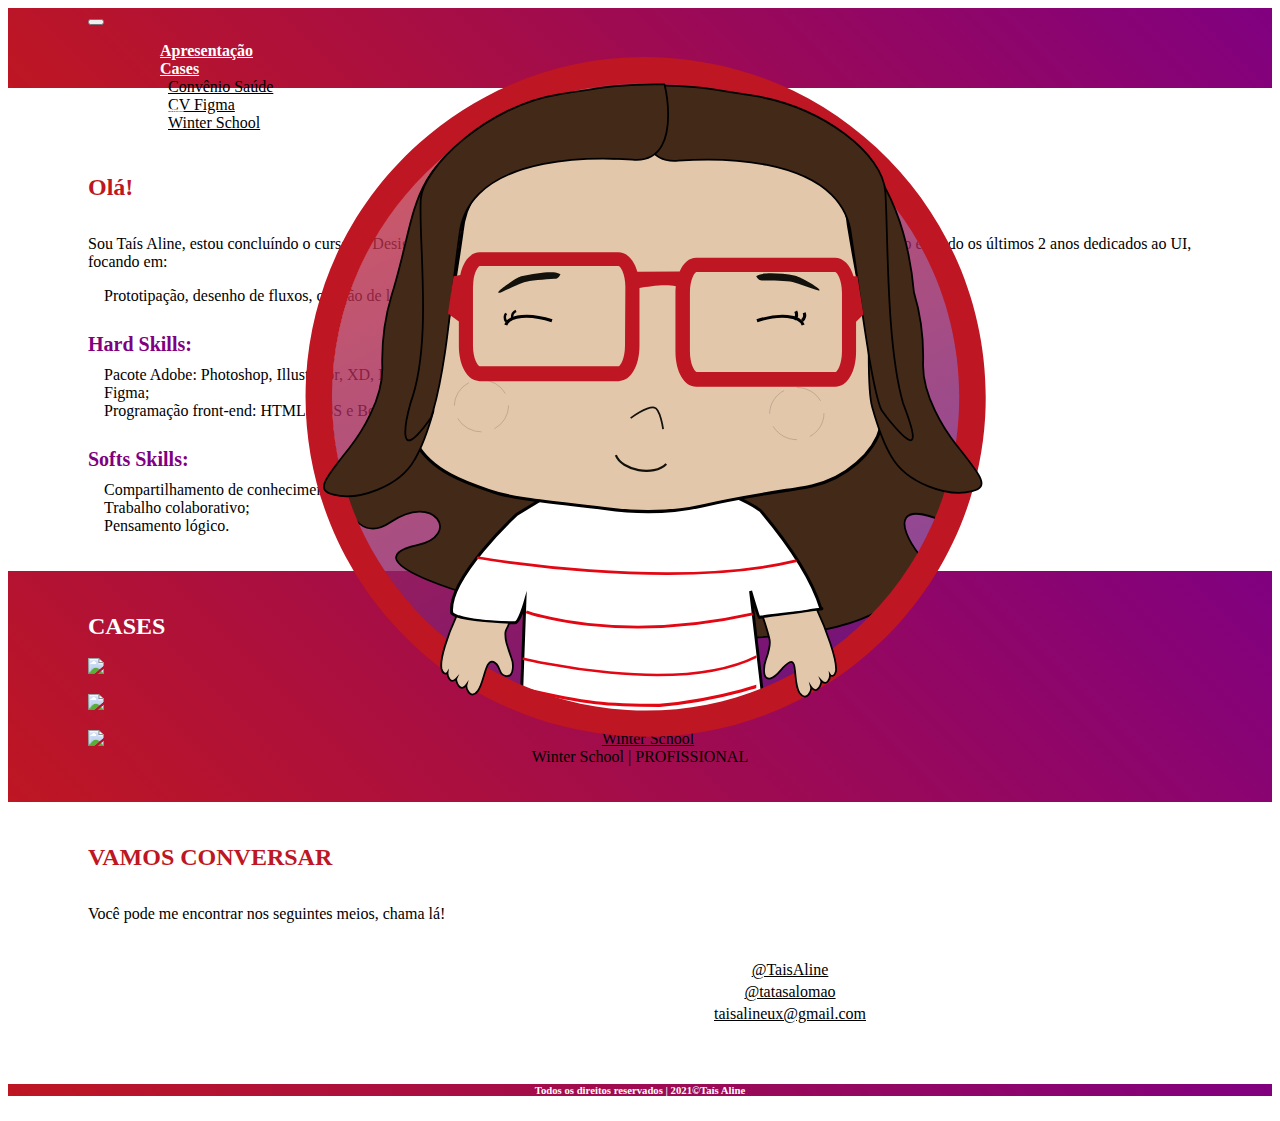
==== index.html @ d73e73e1 "210128" ====
<!DOCTYPE html>
<html lang="pt-br">

<head>
	<!-- Global site tag (gtag.js) - Google Analytics -->
	<script async src="https://www.googletagmanager.com/gtag/js?id=G-0YCGHEWXW4"></script>
	<script>
		window.dataLayer = window.dataLayer || [];
		function gtag() { dataLayer.push(arguments); }
		gtag('js', new Date());

		gtag('config', 'G-0YCGHEWXW4');
	</script>
	<!-- Meta tags Obrigatórias -->
	<meta charset="utf-8">
	<meta name="viewport" content="width=device-width, initial-scale=1, shrink-to-fit=no">
	<meta property="og:image" content="https://tatasalomao.github.io/portfolio/img/tata.jpg">
	<meta property="og:title" content="Portfólio Taís Aline">
	<meta property="og:owners" content="Taís Aline Baptista Salomão">
	<meta property="og:site_name" content="Github">
	<!-- Bootstrap CSS -->
	<link rel="stylesheet" href="https://stackpath.bootstrapcdn.com/bootstrap/4.1.3/css/bootstrap.min.css" integrity="sha384-MCw98/SFnGE8fJT3GXwEOngsV7Zt27NXFoaoApmYm81iuXoPkFOJwJ8ERdknLPMO" crossorigin="anonymous">
	<title>Portfólio Taís Aline</title>
	<link rel="stylesheet" type="text/css" href="style.css">
	<link rel="icon" href="img\tata.svg">
</head>

<body>
	<header>
		<nav class="navbar navbar-expand-lg navbar-light bg-light">
			<button class="navbar-toggler" type="button" data-toggle="collapse" data-target="#navbarTogglerDemo01" aria-controls="navbarTogglerDemo01" aria-expanded="false" aria-label="Toggle navigation">
				<span class="navbar-toggler-icon"></span>
			</button>
			<!-- menu-->
			<div class="collapse navbar-collapse" id="navbarTogglerDemo01">
				<ul class="navbar-nav mr-auto mt-2 mt-lg-0">
					<li class="nav-item"><a class="nav-link" href="#sobremim">Apresentação</a></li>
					<li class="nav-item dropdown"><a class="nav-link dropdown-toggle" href="http://example.com" id="navbarDropdownMenuLink" data-toggle="dropdown" aria-haspopup="true" aria-expanded="false">Cases</a>
						<ul class="dropdown-menu" aria-labelledby="navbarDropdownMenuLink">
							<li><a class="dropdown-item" href="convenio.html">Convênio Saúde</a></li>
							<li><a class="dropdown-item" href="figmacv.html">CV Figma</a></li>
							<li><a class="dropdown-item" href="ws.html">Winter School</a></li>
						</ul>
					</li>
					<li class="nav-item"><a class="nav-link" href="#contato">Contato</a></li>
				</ul>
				<ul class="navbar-nav mt-2 mt-lg-0">
					<img src="img\logo_protfa.svg" class="img-fluid" alt=" Responsive image" width="80%" />
				</ul>
			</div>
		</nav>
	</header>

	<section id='painel'>
		<!-- Olá-->
		     <div class="container">
			<h1> Portfólio Taís Aline Baptista Salomão</h1>
			      <div class="row justify-content-md-center">
				<div class="col-md-4" align="center"><img src="img\tata.svg" class="img-tata" alt="Responsive image" width="80%" /></div>
				<div class="col-md-8"><br>
					<h2 id="sobremim">Olá!</h2></br>
					<p>Sou Taís Aline, estou concluíndo o curso de Design Visual (jun.21) na UFRGS, tenho 8 anos de experiência com Design Gráfico e sendo os últimos 2 anos dedicados ao UI, focando em:</p>
					<li>Prototipação, desenho de fluxos, criação de layouts e apresentação ao cliente.</li>
					<br>
					<h4>Hard Skills:</h4>
					<li>Pacote Adobe: Photoshop, Illustrator, XD, InDesign;</li>
					<li>Figma;</li>
					<li>Programação front-end: HTML, CSS e Bootstrap.</li></br>
					<h4>Softs Skills:</h4>
					<li>Compartilhamento de conhecimento;</li>
					<li>Trabalho colaborativo;</li>
					<li>Pensamento lógico.</li>
				</div>
			</div></br></br>
		</div>
		<!-- Portfólio-->
		<div class="container-red">
			<br>
			<div class="container">
				<h2 id="cases">CASES</h2></br>
				<div class="row justify-content-md-center">
					<div class="col-md-4" align="center">
						<div class="casesimg"><a href="convenio.html" /><img src="img\adobeXD.png" alt="Adobe XD" height=auto></a></div>
						<a>Convênio Saúde | PROFISSIONAL</a>
					</div>

					<div class="col-md-4" align="center">
						<div class="casesimg"><a href="figmacv.html" /><img src="img\figmaCV.png" alt="Figma" height=auto></a></div>
						<a>CV Figma | PESSOAL </a>
					</div>

					<div class="col-md-4" align="center">
						<div class="casesimg"><a href="ws.html"><img src="img\WinterSchool.png" alt="Winter School" height=auto></a></div>
						<a>Winter School | PROFISSIONAL</a>
					</div>
				</div></br></br>
			</div>
		</div>
		<!-- Contato-->
		<div class="container"><br>
			<h2 id="contato">VAMOS CONVERSAR</h2><br>
			<p> Você pode me encontrar nos seguintes meios, chama lá!</p>
			<br>
			<div class="row justify-content-md-center">
				<div class="col-md-4" align="center">
					<a href="https://t.me/taisaline" class="font-weight-bold" target="_blank"><embed type="image/svg+xml" src="img\telegram.svg" height="18px" width="auto" />@TaisAline</a>
				</div>
				<div class="col-md-4" align="center">
					<a href="https://www.linkedin.com/in/tata-salomao" class="font-weight-bold" target="_blank"><embed type="image/svg+xml" src="img\linkedin.svg" height="18px" width="auto" />@tatasalomao</a>
				</div>
				<div class="col-md-4" align="center">
					<a href="mailto:taisalineux@gmail.com?subject=Vamos%20conversar" class="font-weight-bold"><embed type="image/svg+xml" src="img\email.svg" height="18px" width="auto" />taisalineux@gmail.com</a>
				</div>
			</div><br>
		</div>
		<br>
	</section>

	<footer>
		<div class="container-red" align="center">
			<h6>Todos os direitos reservados | 2021©Taís Aline</h6>
		</div>
	</footer>

	<!-- JavaScript (Opcional) -->
	<!-- jQuery primeiro, depois Popper.js, depois Bootstrap JS -->
	<script src="https://code.jquery.com/jquery-3.3.1.slim.min.js" integrity="sha384-q8i/X+965DzO0rT7abK41JStQIAqVgRVzpbzo5smXKp4YfRvH+8abtTE1Pi6jizo" crossorigin="anonymous"></script>
	<script src="https://cdnjs.cloudflare.com/ajax/libs/popper.js/1.14.3/umd/popper.min.js" integrity="sha384-ZMP7rVo3mIykV+2+9J3UJ46jBk0WLaUAdn689aCwoqbBJiSnjAK/l8WvCWPIPm49" crossorigin="anonymous"></script>
	<script src="https://stackpath.bootstrapcdn.com/bootstrap/4.1.3/js/bootstrap.min.js" integrity="sha384-ChfqqxuZUCnJSK3+MXmPNIyE6ZbWh2IMqE241rYiqJxyMiZ6OW/JmZQ5stwEULTy" crossorigin="anonymous"></script>
	<script type="text/javascript" src="https://platform.linkedin.com/badges/js/profile.js" async defer></script>
</body>

</html>
---- style.css ----
p {
  padding: 0;
}

a {
  color: #000000;
  font-weight: 300;
}

a:hover {
  color: #be1622;
  font-weight: 400;
}

body {
  font-family: montserrat;
}
.h1,
h1 {
  color: #ffffff;
  font-size: 0.1em;
}

h2 {
  color: #be1622;
  margin: 30px 0px 0px;
}

h2#cases {
  color: #ffffff;
}

ul {
  padding-left: 0px;
  margin-left: 0px;
}

li {
  list-style: none;
  margin-left: 1em;
}

.h4,
h4 {
  font-size: 1.25em;
  margin: 0.5em 0em;
  color: purple;
}

/* imagens*/

div img {
  display: block;
}

.img-tata {
  width: 80%;
  height: 80%;
  position: absolute;
  bottom: 0;
  right: 0;
  left: 0;
  top: 0;
  padding: 2.5em 0em;
  display: block;
  margin-left: auto;
  margin-right: auto;
}

.img-fluid {
  display: flex;
  max-width: 100%;
  padding: 2.5rem 0rem;
}

.caseimg {
  padding: 0em 0em;
}

.loguinhos {
  min-width: 400px;
  float: left;
  width: "300";
  height: "200";
}

/* novo menu */

.bg-light {
  background-image: linear-gradient(45deg, #be1622, purple);
  font-weight: 400;
  height: 5em;
}

.navbar-light .navbar-nav .nav-link:focus,
.navbar-light .navbar-nav .nav-link:hover {
  color: #ff6f6f;
} /* cor hover texto menu*/

.navbar-light .navbar-nav .nav-link {
  color: #ffffff;
  font-weight: 700;
} /* cor texto menu*/

.dropdown-menu {
  border: none;
}
ul.navbar-nav {
  padding-left: 3em;
}

/* background-color: red*/

.container-red {
  background-image: linear-gradient(45deg, #be1622, purple);
  color: #ffffff;
}

.container {
  padding-left: 10em;
}

@media screen and (min-width: 360px) {
  .navbar-light .navbar-nav .nav-link {
    padding: 0em 0.5em;
  }

  .navbar,
  .container {
    padding: 0em 5em;
  }

  h2 {
    color: #be1622;
    margin: 1em 0em 0em;
  }
}

/* tio´s tips 

embed[type="image/svg+xml"] {
    vertical-align: middle;
    top: -1px;
    position: relative;
    margin: 10px 0;
    margin-right: 8px;
}*/
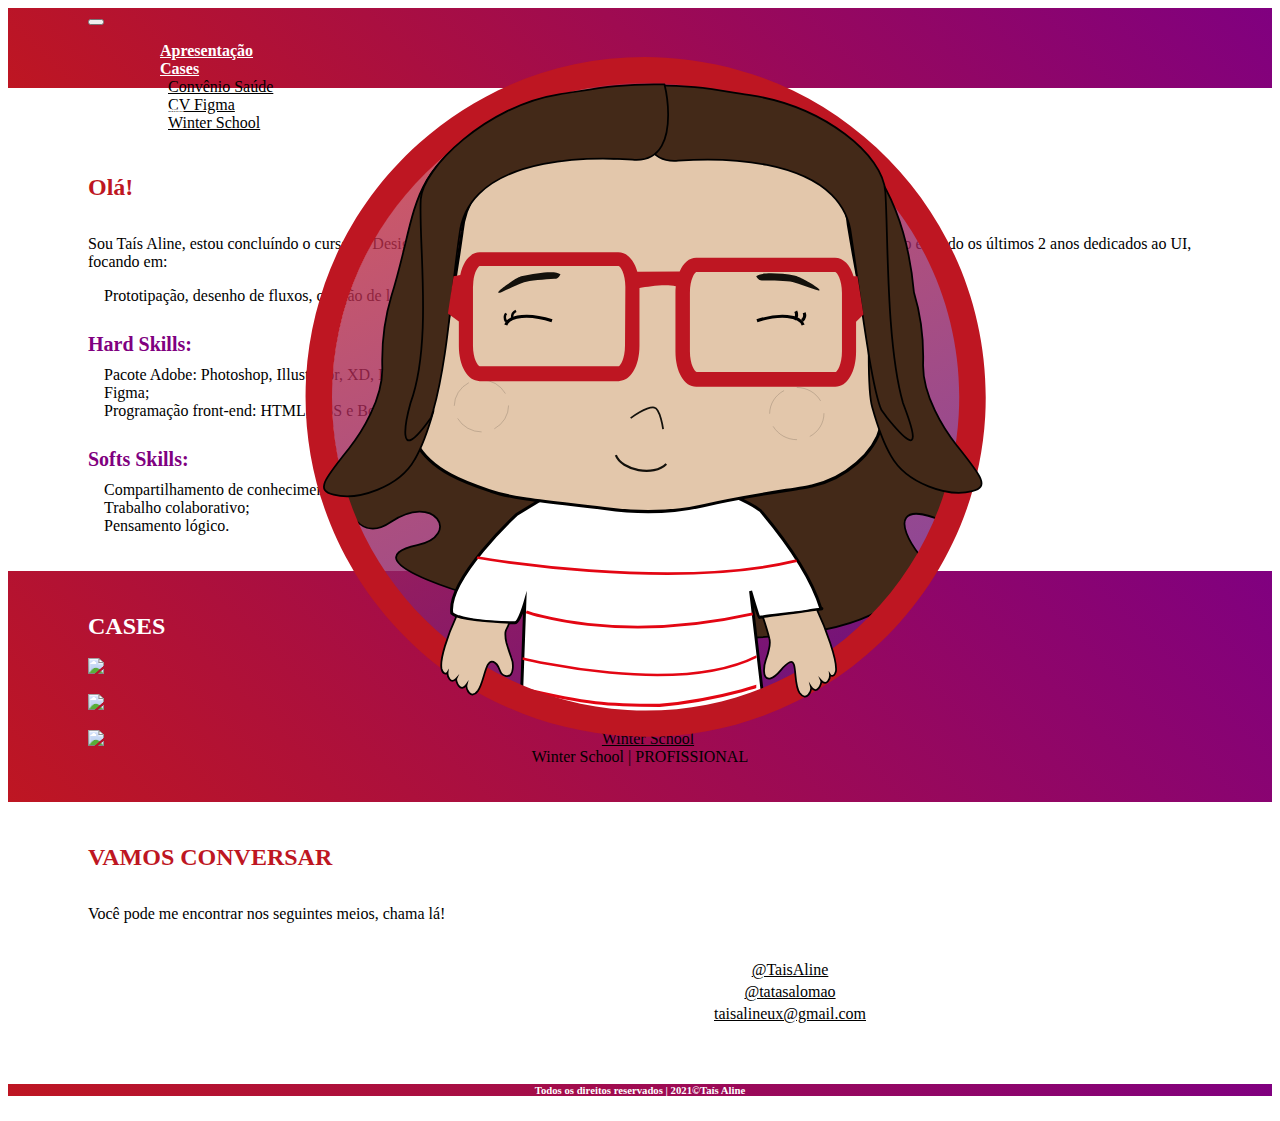
==== commit af8f2840: "11" ====
--- a/index.html
+++ b/index.html
@@ -14,8 +14,9 @@
 	<!-- Meta tags Obrigatórias -->
 	<meta charset="utf-8">
 	<meta name="viewport" content="width=device-width, initial-scale=1, shrink-to-fit=no">
-	<meta property="og:image" content="https://tatasalomao.github.io/portfolio/img/tata.jpg">
+	<meta property="og:image" content="https://tatasalomao.github.io/portfolio/img/tata.png">
 	<meta property="og:title" content="Portfólio Taís Aline">
+	<meta property="og:image:user_generated" content="true">
 	<meta property="og:owners" content="Taís Aline Baptista Salomão">
 	<meta property="og:site_name" content="Github">
 	<!-- Bootstrap CSS -->
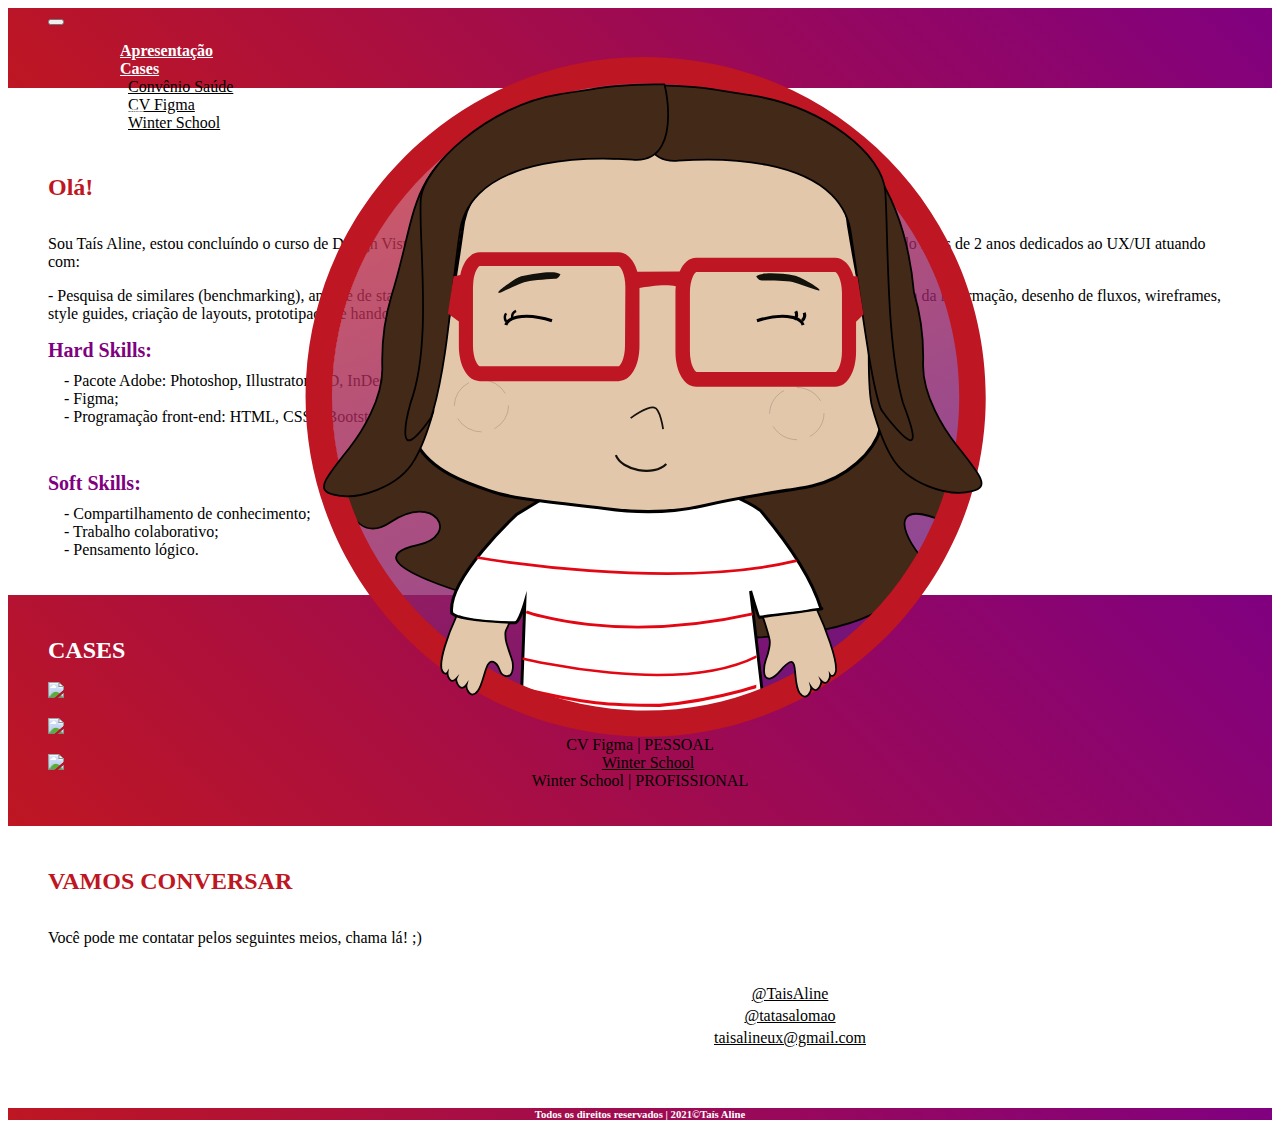
==== commit 28774457: "carolzinha" ====
--- a/index.html
+++ b/index.html
@@ -15,12 +15,17 @@
 	<meta charset="utf-8">
 	<meta name="viewport" content="width=device-width, initial-scale=1, shrink-to-fit=no">
 	<meta property="og:image" content="https://tatasalomao.github.io/portfolio/img/tata.png">
+	<meta property="og:image:user_generated" content="true">
+	<meta property="og:image:height" content="250">
+	<meta name="twitter:image" content="https://tatasalomao.github.io/portfolio/img/tata.png">
+	<meta property="og:image:width" content="300">
 	<meta property="og:title" content="Portfólio Taís Aline">
-	<meta property="og:image:user_generated" content="true">
 	<meta property="og:owners" content="Taís Aline Baptista Salomão">
 	<meta property="og:site_name" content="Github">
+
 	<!-- Bootstrap CSS -->
 	<link rel="stylesheet" href="https://stackpath.bootstrapcdn.com/bootstrap/4.1.3/css/bootstrap.min.css" integrity="sha384-MCw98/SFnGE8fJT3GXwEOngsV7Zt27NXFoaoApmYm81iuXoPkFOJwJ8ERdknLPMO" crossorigin="anonymous">
+
 	<title>Portfólio Taís Aline</title>
 	<link rel="stylesheet" type="text/css" href="style.css">
 	<link rel="icon" href="img\tata.svg">
@@ -60,17 +65,18 @@
 				<div class="col-md-4" align="center"><img src="img\tata.svg" class="img-tata" alt="Responsive image" width="80%" /></div>
 				<div class="col-md-8"><br>
 					<h2 id="sobremim">Olá!</h2></br>
-					<p>Sou Taís Aline, estou concluíndo o curso de Design Visual (jun.21) na UFRGS, tenho 8 anos de experiência com Design Gráfico e sendo os últimos 2 anos dedicados ao UI, focando em:</p>
-					<li>Prototipação, desenho de fluxos, criação de layouts e apresentação ao cliente.</li>
+					<p>Sou Taís Aline, estou concluíndo o curso de Design Visual (jun.21) na UFRGS, tenho 8 anos de experiência com Design Gráfico, sendo mais de 2 anos dedicados ao UX/UI atuando com:
+					<p>- Pesquisa de similares (benchmarking), análise de stakeholders, Google Analytics, análise de usabilidade, mapa da empatia, arquitetura da informação, desenho de fluxos, wireframes, style guides, criação de layouts, prototipação e handoff e apresentação ao cliente.</p>
+
+					<h4>Hard Skills:</h4>
+					<li>- Pacote Adobe: Photoshop, Illustrator, XD, InDesign;</li>
+					<li>- Figma;</li>
+					<li>- Programação front-end: HTML, CSS e Bootstrap.</li></br>
 					<br>
-					<h4>Hard Skills:</h4>
-					<li>Pacote Adobe: Photoshop, Illustrator, XD, InDesign;</li>
-					<li>Figma;</li>
-					<li>Programação front-end: HTML, CSS e Bootstrap.</li></br>
-					<h4>Softs Skills:</h4>
-					<li>Compartilhamento de conhecimento;</li>
-					<li>Trabalho colaborativo;</li>
-					<li>Pensamento lógico.</li>
+					<h4>Soft Skills:</h4>
+					<li>- Compartilhamento de conhecimento;</li>
+					<li>- Trabalho colaborativo;</li>
+					<li>- Pensamento lógico.</li>
 				</div>
 			</div></br></br>
 		</div>
@@ -100,7 +106,7 @@
 		<!-- Contato-->
 		<div class="container"><br>
 			<h2 id="contato">VAMOS CONVERSAR</h2><br>
-			<p> Você pode me encontrar nos seguintes meios, chama lá!</p>
+			<p> Você pode me contatar pelos seguintes meios, chama lá! ;)</p>
 			<br>
 			<div class="row justify-content-md-center">
 				<div class="col-md-4" align="center">
--- a/style.css
+++ b/style.css
@@ -13,7 +13,7 @@
 }
 
 body {
-  font-family: montserrat;
+  font-family: montserrat, open sans;
 }
 .h1,
 h1 {
@@ -123,18 +123,23 @@
 @media screen and (min-width: 360px) {
   .navbar-light .navbar-nav .nav-link {
     padding: 0em 0.5em;
-  }
+  }}
 
   .navbar,
   .container {
     padding: 0em 5em;
   }
+  @media screen and (min-width: 360px) {
+  .navbar, .container {
+    padding: 0em 2.5em;
+  }}
 
   h2 {
     color: #be1622;
     margin: 1em 0em 0em;
   }
 }
+
 
 /* tio´s tips 
 
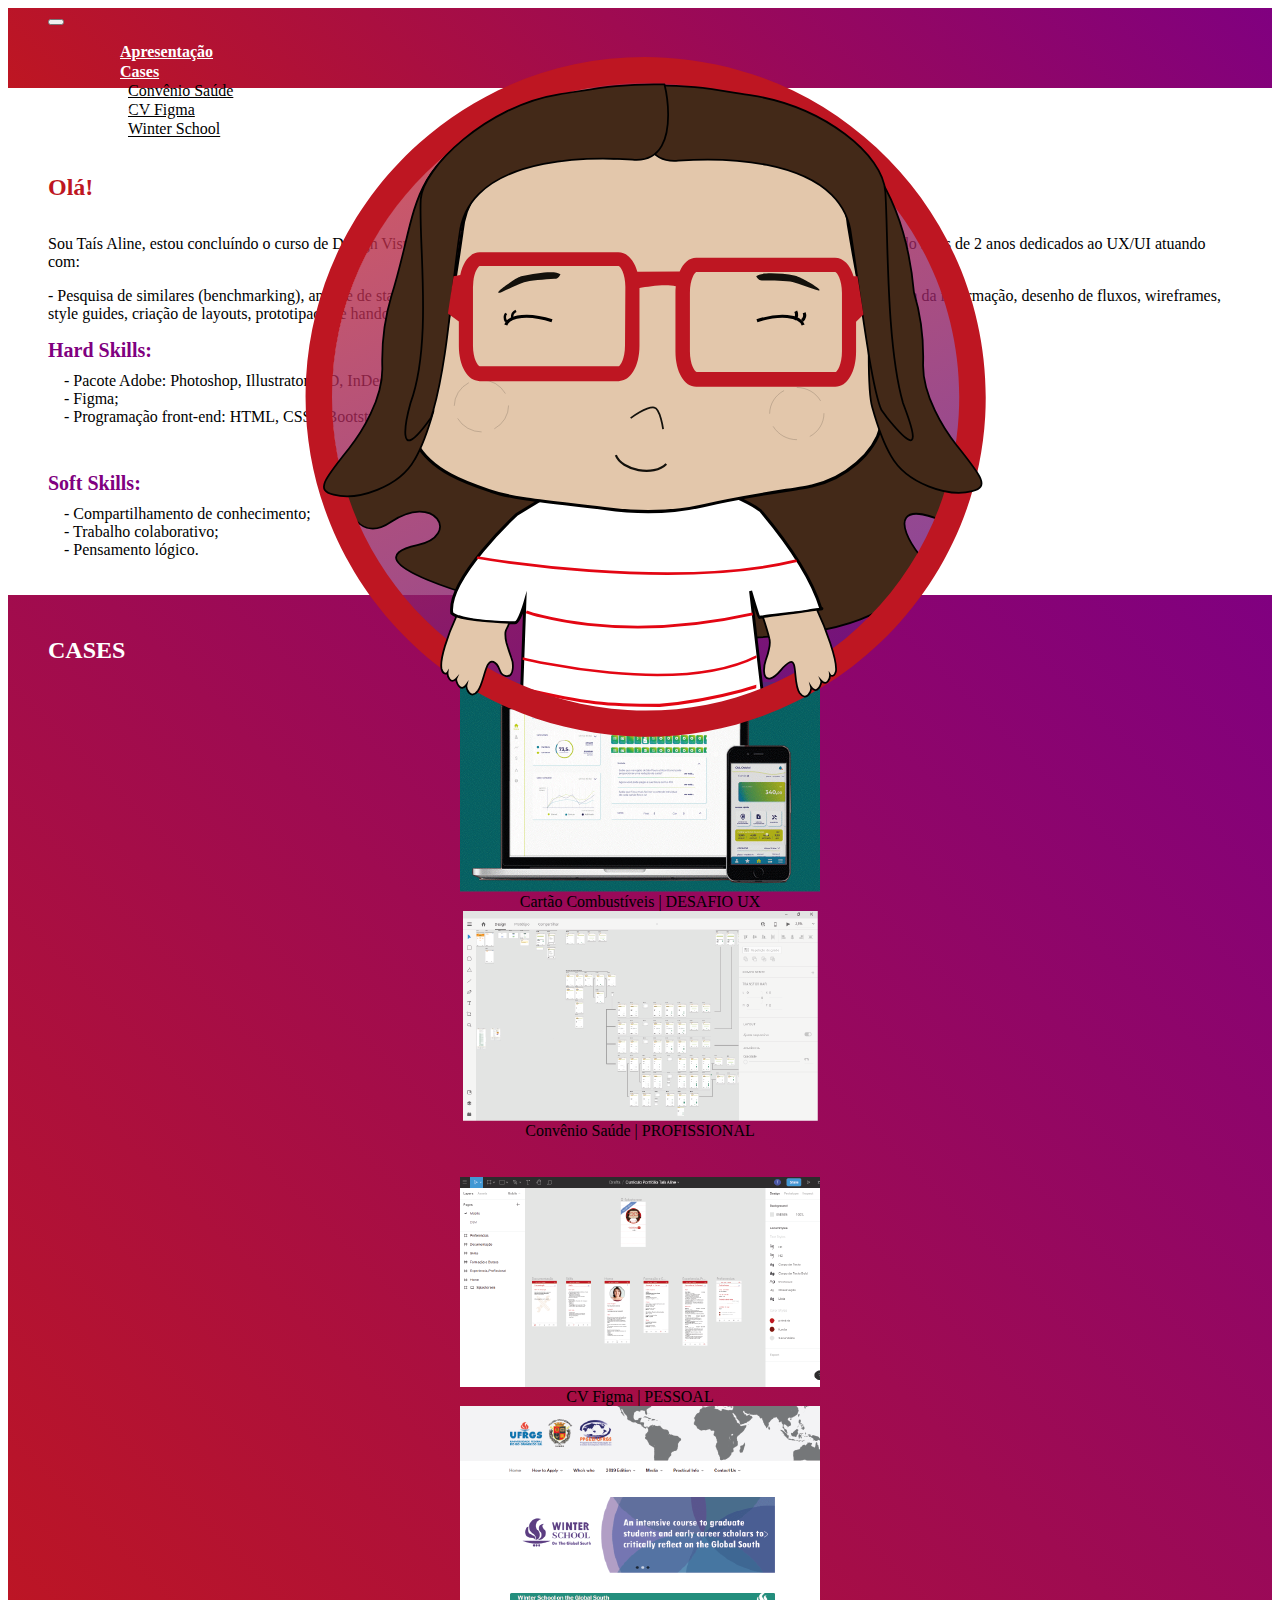
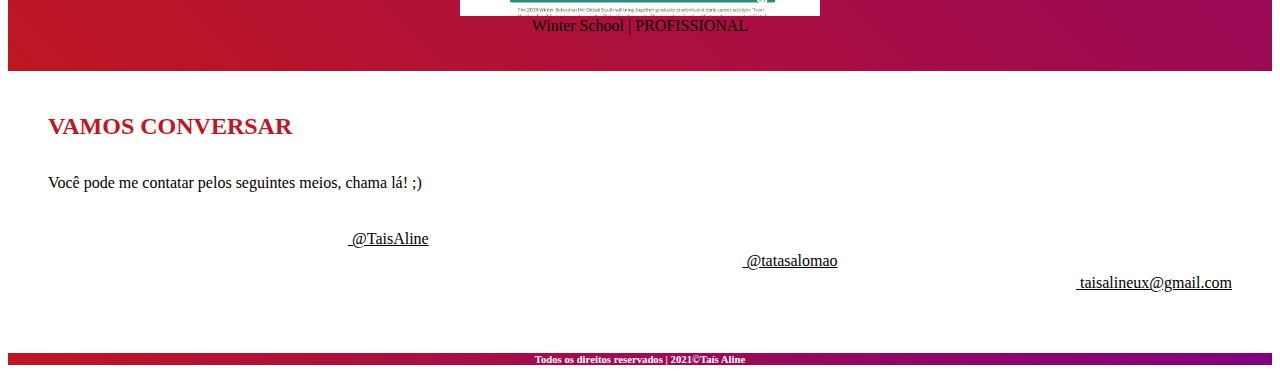
==== commit 52347943: "log" ====
--- a/index.html
+++ b/index.html
@@ -85,20 +85,29 @@
 			<br>
 			<div class="container">
 				<h2 id="cases">CASES</h2></br>
-				<div class="row justify-content-md-center">
-					<div class="col-md-4" align="center">
-						<div class="casesimg"><a href="convenio.html" /><img src="img\adobeXD.png" alt="Adobe XD" height=auto></a></div>
-						<a>Convênio Saúde | PROFISSIONAL</a>
+				<div class="container">
+					<div class="row justify-content-md-center">
+						<div class="col-md-6" align="center">
+							<div class="casesimg"><a href="https://xd.adobe.com/view/db568613-85b9-4c7d-b766-7bc77bd21856-8e05/?fullscreen"><img src="img\desafioux.png" alt="Desafio UX" height=auto></a></div>
+							<a align="center"> Cartão Combustíveis | DESAFIO UX</a>
+						</div>
+
+						<div class="col-md-6" align="center">
+							<div class="casesimg"><a href="convenio.html" /><img src="img\adobeXD.png" alt="Adobe XD" height=auto></a></div>
+							<a>Convênio Saúde | PROFISSIONAL</a>
+						</div>
 					</div>
-
-					<div class="col-md-4" align="center">
-						<div class="casesimg"><a href="figmacv.html" /><img src="img\figmaCV.png" alt="Figma" height=auto></a></div>
-						<a>CV Figma | PESSOAL </a>
-					</div>
-
-					<div class="col-md-4" align="center">
-						<div class="casesimg"><a href="ws.html"><img src="img\WinterSchool.png" alt="Winter School" height=auto></a></div>
-						<a>Winter School | PROFISSIONAL</a>
+				</div></br></br>
+				<div class="container">
+					<div class="row justify-content-md-center">
+						<div class="col-md-6" align="center">
+							<div class="casesimg"><a href="figmacv.html" /><img src="img\figmaCV.png" alt="Figma" height=auto></a></div>
+							<a>CV Figma | PESSOAL </a>
+						</div>
+						<div class="col-md-6" align="center">
+							<div class="casesimg"><a href="ws.html"><img src="img\WinterSchool.png" alt="Winter School" height=auto></a></div>
+							<a>Winter School | PROFISSIONAL</a>
+						</div>
 					</div>
 				</div></br></br>
 			</div>
@@ -109,14 +118,14 @@
 			<p> Você pode me contatar pelos seguintes meios, chama lá! ;)</p>
 			<br>
 			<div class="row justify-content-md-center">
-				<div class="col-md-4" align="center">
-					<a href="https://t.me/taisaline" class="font-weight-bold" target="_blank"><embed type="image/svg+xml" src="img\telegram.svg" height="18px" width="auto" />@TaisAline</a>
+				<div class="col-md-4" align="left">
+					<a href="https://t.me/taisaline" class="font-weight-bold" target="_blank"><embed type="image/svg+xml" src="img\telegram.svg" height="18px" width="auto" /> @TaisAline</a>
 				</div>
 				<div class="col-md-4" align="center">
-					<a href="https://www.linkedin.com/in/tata-salomao" class="font-weight-bold" target="_blank"><embed type="image/svg+xml" src="img\linkedin.svg" height="18px" width="auto" />@tatasalomao</a>
+					<a href="https://www.linkedin.com/in/tata-salomao" class="font-weight-bold" target="_blank"><embed type="image/svg+xml" src="img\linkedin.svg" height="18px" width="auto" /> @tatasalomao</a>
 				</div>
-				<div class="col-md-4" align="center">
-					<a href="mailto:taisalineux@gmail.com?subject=Vamos%20conversar" class="font-weight-bold"><embed type="image/svg+xml" src="img\email.svg" height="18px" width="auto" />taisalineux@gmail.com</a>
+				<div class="col-md-4" align="right">
+					<a href="mailto:taisalineux@gmail.com?subject=Vamos%20conversar" class="font-weight-bold"><embed type="image/svg+xml" src="img\email.svg" height="18px" width="auto" /> taisalineux@gmail.com</a>
 				</div>
 			</div><br>
 		</div>
--- a/style.css
+++ b/style.css
@@ -5,6 +5,7 @@
 a {
   color: #000000;
   font-weight: 300;
+  vertical-align: middle;
 }
 
 a:hover {
@@ -28,6 +29,7 @@
 
 h2#cases {
   color: #ffffff;
+  font-weight: 600;
 }
 
 ul {
@@ -43,6 +45,7 @@
 .h4,
 h4 {
   font-size: 1.25em;
+  font-weight: 700;
   margin: 0.5em 0em;
   color: purple;
 }
@@ -51,6 +54,10 @@
 
 div img {
   display: block;
+  
+}
+svg {
+  vertical-align: middle;
 }
 
 .img-tata {
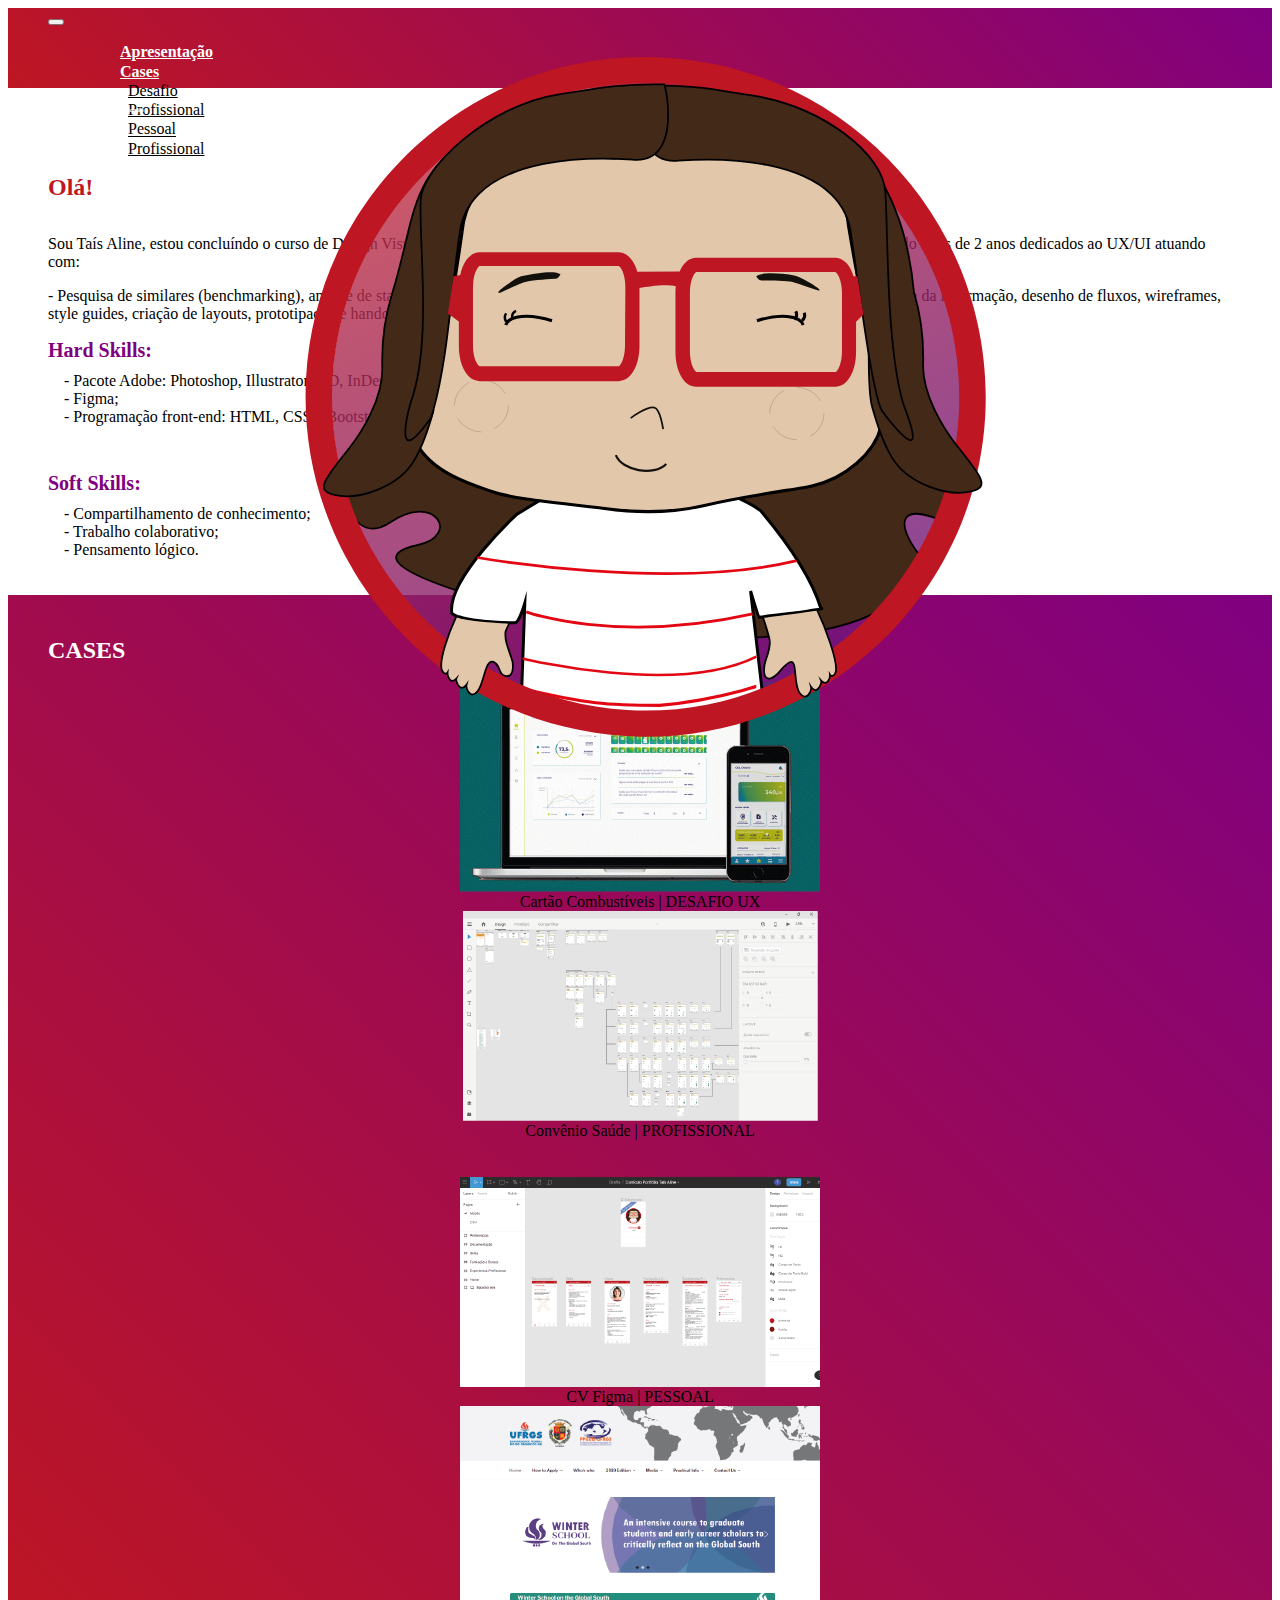
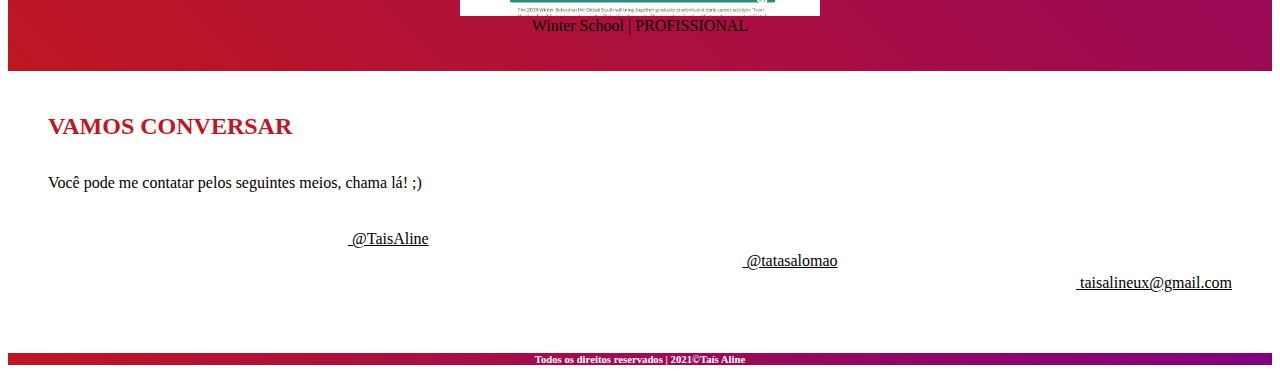
==== commit 235e941b: "cab e favicon" ====
--- a/index.html
+++ b/index.html
@@ -28,7 +28,7 @@
 
 	<title>Portfólio Taís Aline</title>
 	<link rel="stylesheet" type="text/css" href="style.css">
-	<link rel="icon" href="img\tata.svg">
+	<link rel="icon" href="img\tata2.svg">
 </head>
 
 <body>
@@ -43,9 +43,10 @@
 					<li class="nav-item"><a class="nav-link" href="#sobremim">Apresentação</a></li>
 					<li class="nav-item dropdown"><a class="nav-link dropdown-toggle" href="http://example.com" id="navbarDropdownMenuLink" data-toggle="dropdown" aria-haspopup="true" aria-expanded="false">Cases</a>
 						<ul class="dropdown-menu" aria-labelledby="navbarDropdownMenuLink">
-							<li><a class="dropdown-item" href="convenio.html">Convênio Saúde</a></li>
-							<li><a class="dropdown-item" href="figmacv.html">CV Figma</a></li>
-							<li><a class="dropdown-item" href="ws.html">Winter School</a></li>
+							<li><a class="dropdown-item" href="convenio.html">Desafio</a></li>
+							<li><a class="dropdown-item" href="convenio.html">Profissional</a></li>
+							<li><a class="dropdown-item" href="figmacv.html">Pessoal</a></li>
+							<li><a class="dropdown-item" href="ws.html">Profissional</a></li>
 						</ul>
 					</li>
 					<li class="nav-item"><a class="nav-link" href="#contato">Contato</a></li>
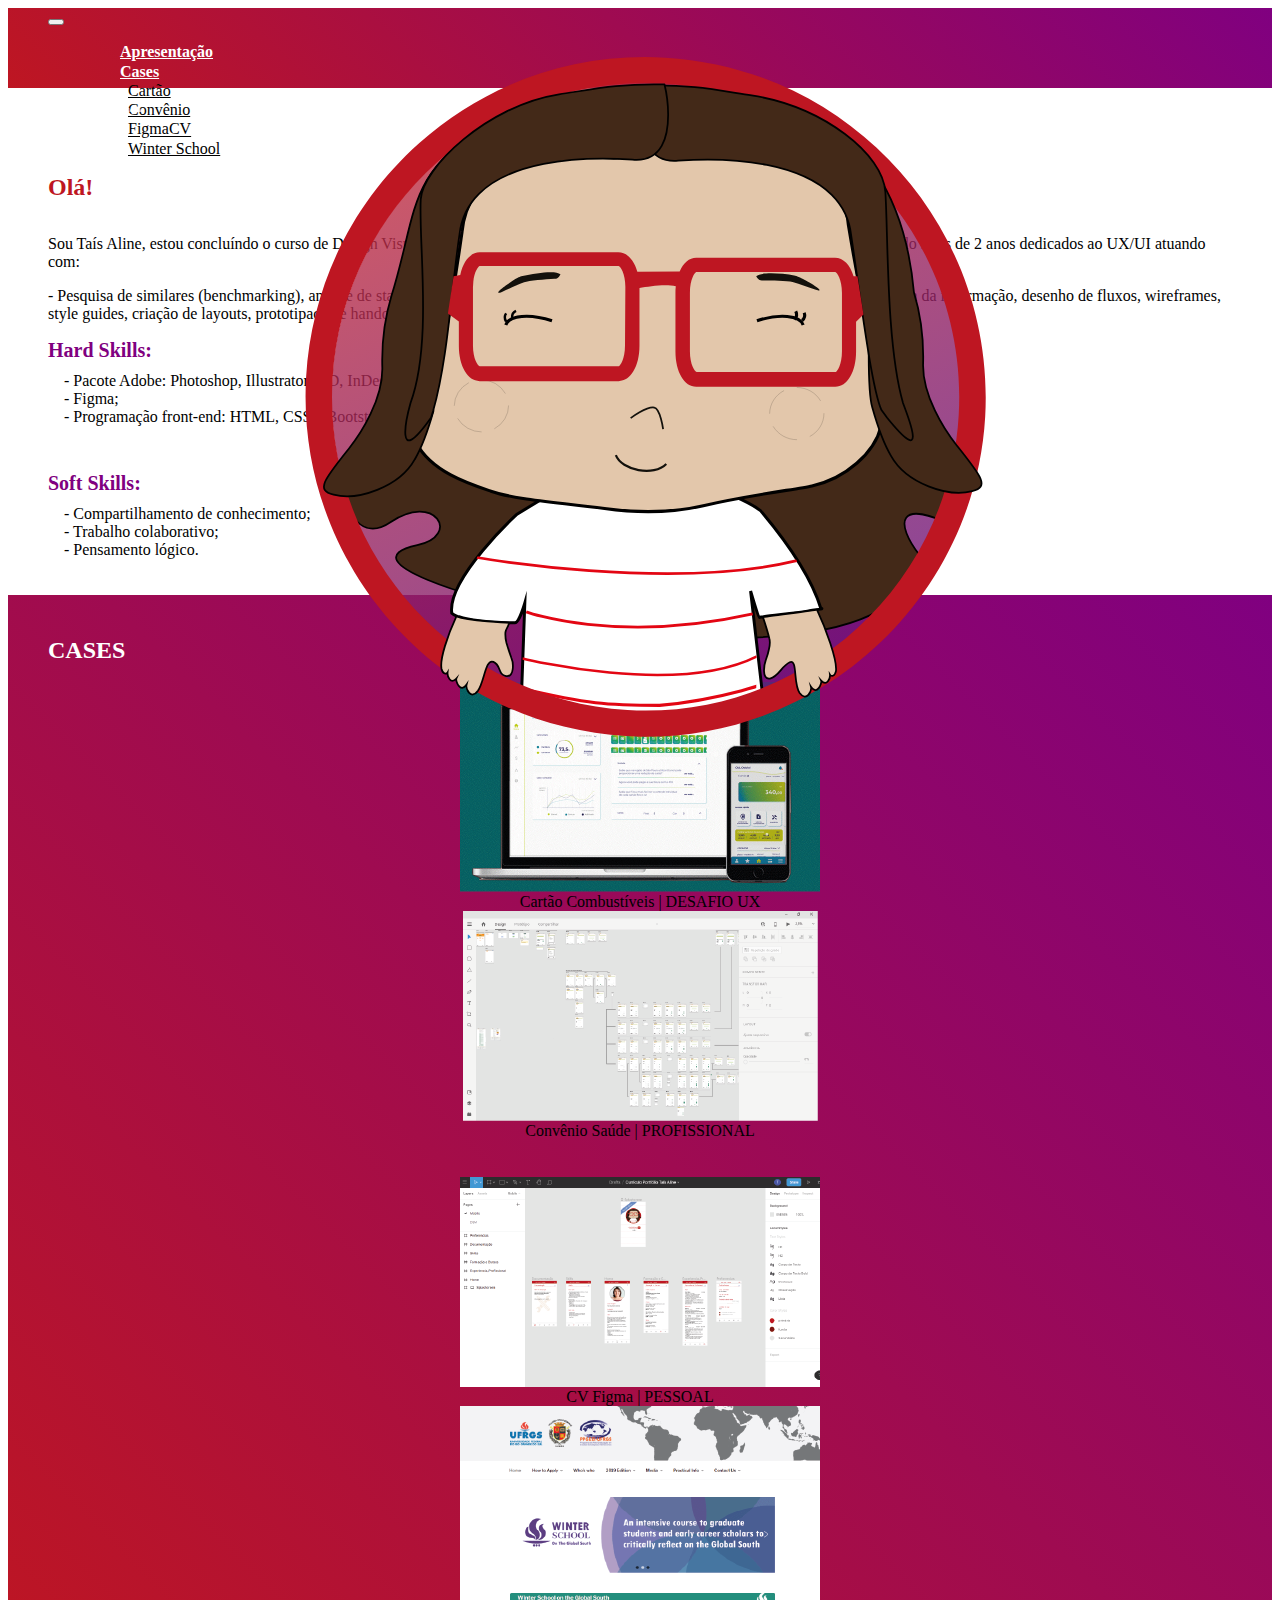
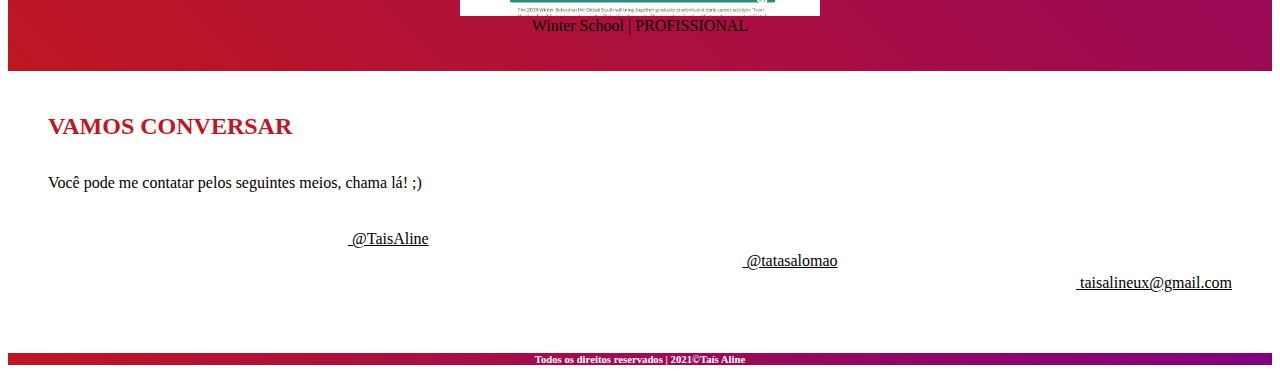
==== commit 3206432d: "menu3" ====
--- a/index.html
+++ b/index.html
@@ -43,10 +43,10 @@
 					<li class="nav-item"><a class="nav-link" href="#sobremim">Apresentação</a></li>
 					<li class="nav-item dropdown"><a class="nav-link dropdown-toggle" href="http://example.com" id="navbarDropdownMenuLink" data-toggle="dropdown" aria-haspopup="true" aria-expanded="false">Cases</a>
 						<ul class="dropdown-menu" aria-labelledby="navbarDropdownMenuLink">
-							<li><a class="dropdown-item" href="convenio.html">Desafio</a></li>
-							<li><a class="dropdown-item" href="convenio.html">Profissional</a></li>
-							<li><a class="dropdown-item" href="figmacv.html">Pessoal</a></li>
-							<li><a class="dropdown-item" href="ws.html">Profissional</a></li>
+							<li><a class="dropdown-item" href="https://xd.adobe.com/view/db568613-85b9-4c7d-b766-7bc77bd21856-8e05/?fullscreen">Cartão</a></li>
+							<li><a class="dropdown-item" href="convenio.html">Convênio</a></li>
+							<li><a class="dropdown-item" href="figmacv.html">FigmaCV</a></li>
+							<li><a class="dropdown-item" href="ws.html">Winter School</a></li>
 						</ul>
 					</li>
 					<li class="nav-item"><a class="nav-link" href="#contato">Contato</a></li>
